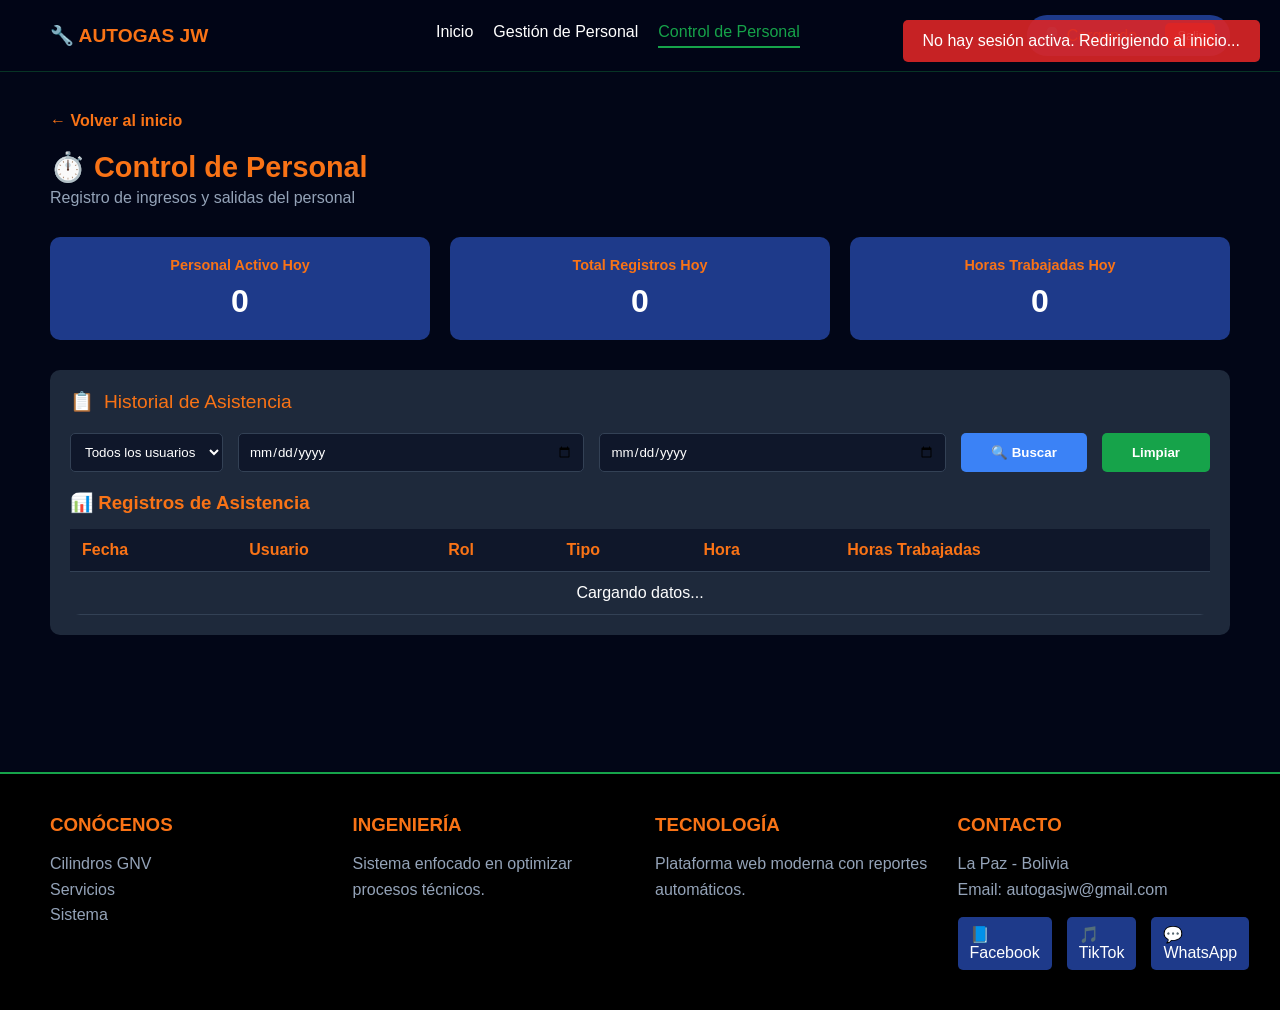
==== control-personal.html @ 711387d7 "modulo de getsion y control de personal" ====
<!DOCTYPE html>
<html lang="es">
<head>
    <meta charset="UTF-8">
    <meta name="viewport" content="width=device-width, initial-scale=1.0">
    <title>Control de Personal - Sistema GNV</title>
    <style>
        * {
            margin: 0;
            padding: 0;
            box-sizing: border-box;
            font-family: 'Segoe UI', sans-serif;
        }

        body {
            background: #020617;
            color: white;
        }

        header {
            position: sticky;
            top: 0;
            background: rgba(2, 6, 23, 0.95);
            backdrop-filter: blur(10px);
            display: flex;
            justify-content: space-between;
            align-items: center;
            padding: 15px 50px;
            border-bottom: 1px solid rgba(22, 163, 74, 0.3);
            z-index: 1000;
            flex-wrap: wrap;
            gap: 15px;
        }

        .logo {
            display: flex;
            align-items: center;
            gap: 10px;
            cursor: pointer;
        }

        .logo span {
            font-weight: bold;
            color: #f97316;
            font-size: 1.2rem;
        }

        nav {
            display: flex;
            gap: 20px;
            flex-wrap: wrap;
        }

        nav a {
            color: white;
            text-decoration: none;
            transition: 0.3s;
        }

        nav a:hover {
            color: #16a34a;
        }

        nav a.active {
            color: #16a34a;
            border-bottom: 2px solid #16a34a;
            padding-bottom: 5px;
        }

        .user-info {
            display: flex;
            align-items: center;
            gap: 15px;
            background: #1e3a8a;
            padding: 8px 15px;
            border-radius: 20px;
        }

        .user-info span {
            color: #f97316;
        }

        .logout-btn {
            background: #dc2626;
            padding: 5px 12px;
            border: none;
            border-radius: 5px;
            color: white;
            cursor: pointer;
            font-size: 0.8rem;
        }

        .logout-btn:hover {
            background: #ef4444;
        }

        .main-content {
            padding: 40px 50px;
            min-height: calc(100vh - 200px);
        }

        .module-header {
            display: flex;
            justify-content: space-between;
            align-items: center;
            margin-bottom: 30px;
            flex-wrap: wrap;
            gap: 15px;
        }

        .module-header h2 {
            color: #f97316;
            font-size: 1.8rem;
        }

        .module-header p {
            color: #94a3b8;
            margin-top: 5px;
        }

        .btn {
            background: #16a34a;
            padding: 12px 30px;
            border: none;
            color: white;
            font-weight: bold;
            border-radius: 5px;
            cursor: pointer;
            transition: 0.3s;
        }

        .btn:hover {
            background: #22c55e;
            transform: translateY(-2px);
        }

        .btn-orange {
            background: #f97316;
        }

        .btn-orange:hover {
            background: #fb923c;
        }

        .btn-blue {
            background: #3b82f6;
        }

        .btn-blue:hover {
            background: #60a5fa;
        }

        .stats-cards {
            display: grid;
            grid-template-columns: repeat(auto-fit, minmax(200px, 1fr));
            gap: 20px;
            margin-bottom: 30px;
        }

        .stat-card {
            background: #1e3a8a;
            padding: 20px;
            border-radius: 10px;
            text-align: center;
            transition: 0.3s;
        }

        .stat-card:hover {
            transform: translateY(-3px);
            background: #2563eb;
        }

        .stat-card h4 {
            color: #f97316;
            margin-bottom: 10px;
            font-size: 0.9rem;
        }

        .stat-card .number {
            font-size: 2rem;
            font-weight: bold;
            color: white;
        }

        .action-buttons-bar {
            display: flex;
            gap: 20px;
            margin-bottom: 30px;
            flex-wrap: wrap;
        }

        .ingreso-section, .salida-section {
            flex: 1;
            min-width: 280px;
            background: #1e293b;
            padding: 20px;
            border-radius: 10px;
        }

        .historial-section {
            width: 100%;
            margin-top: 20px;
            background: #1e293b;
            padding: 20px;
            border-radius: 10px;
        }

        .section-title {
            color: #f97316;
            margin-bottom: 20px;
            font-size: 1.2rem;
            display: flex;
            align-items: center;
            gap: 10px;
        }

        .user-select {
            width: 100%;
            padding: 12px;
            background: #0f172a;
            border: 1px solid #334155;
            border-radius: 5px;
            color: white;
            margin-bottom: 15px;
            outline: none;
        }

        .hora-actual {
            background: #0f172a;
            padding: 10px;
            border-radius: 5px;
            text-align: center;
            margin-bottom: 15px;
            font-size: 1.1rem;
            color: #16a34a;
        }

        .filter-group {
            display: flex;
            gap: 15px;
            flex-wrap: wrap;
            margin-bottom: 20px;
        }

        .filter-group input, .filter-group select {
            padding: 10px;
            background: #0f172a;
            border: 1px solid #334155;
            border-radius: 5px;
            color: white;
            outline: none;
        }

        .filter-group input {
            flex: 1;
        }

        .filter-group select {
            min-width: 150px;
        }

        .table-container {
            overflow-x: auto;
            border-radius: 10px;
            margin-top: 20px;
        }

        table {
            width: 100%;
            border-collapse: collapse;
        }

        th, td {
            padding: 12px;
            text-align: left;
            border-bottom: 1px solid #334155;
        }

        th {
            background: #0f172a;
            color: #f97316;
            font-weight: 600;
        }

        tr:hover {
            background: #334155;
        }

        .status-badge {
            padding: 4px 8px;
            border-radius: 4px;
            font-size: 0.8rem;
            display: inline-block;
        }

        .status-ingreso {
            background: #16a34a;
        }

        .status-salida {
            background: #f97316;
        }

        .alert {
            position: fixed;
            top: 20px;
            right: 20px;
            padding: 12px 20px;
            border-radius: 5px;
            z-index: 3000;
            animation: slideIn 0.3s ease;
        }

        .alert-success {
            background: rgba(34, 197, 94, 0.9);
            color: white;
        }

        .alert-error {
            background: rgba(220, 38, 38, 0.9);
            color: white;
        }

        .alert-info {
            background: rgba(59, 130, 246, 0.9);
            color: white;
        }

        @keyframes slideIn {
            from {
                transform: translateX(100%);
                opacity: 0;
            }
            to {
                transform: translateX(0);
                opacity: 1;
            }
        }

        footer {
            background: black;
            padding: 40px 50px;
            display: grid;
            grid-template-columns: repeat(auto-fit, minmax(250px, 1fr));
            gap: 30px;
            border-top: 2px solid #16a34a;
        }

        footer h3 {
            color: #f97316;
            margin-bottom: 15px;
        }

        footer p {
            color: #94a3b8;
            line-height: 1.6;
        }

        .redes {
            margin-top: 15px;
            display: flex;
            gap: 15px;
        }

        .redes a {
            color: white;
            text-decoration: none;
            background: #1e3a8a;
            padding: 8px 12px;
            border-radius: 5px;
            transition: 0.3s;
        }

        .redes a:hover {
            background: #16a34a;
        }

        .back-link {
            display: inline-block;
            margin-bottom: 20px;
            color: #f97316;
            text-decoration: none;
            font-weight: bold;
        }

        .back-link:hover {
            color: #16a34a;
        }

        .horas-trabajadas {
            background: #0f172a;
            padding: 10px;
            border-radius: 5px;
            margin-top: 10px;
            text-align: center;
            font-size: 0.9rem;
            color: #f97316;
        }

        .jefe-message {
            background: #1e293b;
            padding: 30px;
            border-radius: 10px;
            text-align: center;
            margin-bottom: 30px;
        }

        .jefe-message h3 {
            color: #f97316;
            margin-bottom: 10px;
        }

        .jefe-message p {
            color: #94a3b8;
        }

        @media (max-width: 768px) {
            .main-content { padding: 20px; }
            .action-buttons-bar { flex-direction: column; }
            header { flex-direction: column; text-align: center; }
            nav { justify-content: center; }
            .stats-cards { grid-template-columns: repeat(2, 1fr); }
            .module-header { flex-direction: column; text-align: center; }
            footer { padding: 30px 20px; }
            .filter-group { flex-direction: column; }
            .filter-group input, .filter-group select { width: 100%; }
        }
    </style>
</head>
<body>

    <header>
        <div class="logo" onclick="location.href='index.html'">
            <span>🔧 AUTOGAS JW</span>
        </div>
        <nav>
            <a href="index.html">Inicio</a>
            <a href="gestion-personal.html">Gestión de Personal</a>
            <a href="#" class="active">Control de Personal</a>
        </nav>
        <div class="user-info" id="userInfo">
            <span>👤 <span id="nombreUsuario">Cargando...</span></span>
            <button class="logout-btn" onclick="cerrarSesion()">Salir</button>
        </div>
    </header>

    <div class="main-content">
        <a href="index.html" class="back-link">← Volver al inicio</a>

        <div class="module-header">
            <div>
                <h2>⏱️ Control de Personal</h2>
                <p id="descripcionModulo">Registro de ingresos y salidas del personal</p>
            </div>
        </div>

        <!-- Tarjetas de estadísticas -->
        <div class="stats-cards">
            <div class="stat-card"><h4>Personal Activo Hoy</h4><div class="number" id="activosHoy">0</div></div>
            <div class="stat-card"><h4>Total Registros Hoy</h4><div class="number" id="totalRegistrosHoy">0</div></div>
            <div class="stat-card"><h4>Horas Trabajadas Hoy</h4><div class="number" id="totalHorasHoy">0</div></div>
        </div>

        <!-- Contenedor dinámico: para JEFE o para USUARIO -->
        <div id="contenidoDinamico"></div>

        <!-- Historial -->
        <div class="historial-section">
            <div class="section-title">
                <span>📋</span> Historial de Asistencia
                <span id="filtroRolInfo" style="font-size: 0.8rem; color: #94a3b8;"></span>
            </div>
            
            <div class="filter-group" id="filterGroup">
                <select id="filtroUsuario">
                    <option value="">Todos los usuarios</option>
                </select>
                <input type="date" id="fechaInicio" placeholder="Fecha inicio">
                <input type="date" id="fechaFin" placeholder="Fecha fin">
                <button class="btn btn-blue" id="btnBuscarHistorial">🔍 Buscar</button>
                <button class="btn btn-secondary" id="btnLimpiarFiltros">Limpiar</button>
            </div>

            <div class="table-container">
                <h3 style="color: #f97316; margin-bottom: 15px;">📊 Registros de Asistencia</h3>
                <table>
                    <thead>
                        <tr>
                            <th>Fecha</th>
                            <th>Usuario</th>
                            <th>Rol</th>
                            <th>Tipo</th>
                            <th>Hora</th>
                            <th>Horas Trabajadas</th>
                        </tr>
                    </thead>
                    <tbody id="tablaHistorial">
                        <tr>
                            <td colspan="6" style="text-align: center;">Cargando datos...</td>
                        </tr>
                    </tbody>
                </table>
            </div>
        </div>
    </div>

    <footer>
        <div>
            <h3>CONÓCENOS</h3>
            <p>Cilindros GNV<br>Servicios<br>Sistema</p>
        </div>
        <div>
            <h3>INGENIERÍA</h3>
            <p>Sistema enfocado en optimizar procesos técnicos.</p>
        </div>
        <div>
            <h3>TECNOLOGÍA</h3>
            <p>Plataforma web moderna con reportes automáticos.</p>
        </div>
        <div>
            <h3>CONTACTO</h3>
            <p>La Paz - Bolivia<br>Email: autogasjw@gmail.com</p>
            <div class="redes">
                <a href="#">📘 Facebook</a>
                <a href="#">🎵 TikTok</a>
                <a href="#">💬 WhatsApp</a>
            </div>
        </div>
    </footer>

    <script>
        // ==================== VARIABLES GLOBALES ====================
        let personalData = [];
        let asistenciaData = [];
        let usuarioLogueado = null;
        let esJefe = false;

        // ==================== MANEJO DE SESIÓN ====================
        function cargarSesion() {
            const sesion = sessionStorage.getItem('usuarioLogueado');
            if (!sesion) {
                mostrarAlerta('No hay sesión activa. Redirigiendo al inicio...', 'error');
                setTimeout(() => {
                    window.location.href = 'index.html';
                }, 2000);
                return false;
            }
            
            usuarioLogueado = JSON.parse(sesion);
            esJefe = (usuarioLogueado.usuario === 'admi');
            
            document.getElementById('nombreUsuario').textContent = esJefe ? 'JEFE - Administrador' : usuarioLogueado.nombre || 'Usuario';
            
            return true;
        }

        function cerrarSesion() {
            sessionStorage.removeItem('usuarioLogueado');
            mostrarAlerta('Sesión cerrada correctamente', 'success');
            setTimeout(() => {
                window.location.href = 'index.html';
            }, 1000);
        }

        // ==================== CARGA DE DATOS ====================
        function cargarDatos() {
            // Cargar personal desde localStorage
            const storedPersonal = localStorage.getItem('personalGNV');
            if (storedPersonal) {
                personalData = JSON.parse(storedPersonal);
            } else {
                personalData = [
                    { id: 1, nombre: "Juan Pérez", rol: "tecnico", activo: true },
                    { id: 2, nombre: "María López", rol: "administrativo", activo: true },
                    { id: 3, nombre: "Carlos Ruiz", rol: "tecnico", activo: true },
                    { id: 4, nombre: "Ana Torres", rol: "tecnico", activo: true },
                    { id: 5, nombre: "Luis Mendoza", rol: "administrativo", activo: true },
                    { id: 6, nombre: "Roberto Jiménez", rol: "tecnico", activo: true },
                    { id: 7, nombre: "Laura Vargas", rol: "tecnico", activo: true }
                ];
            }
            
            // Cargar asistencia desde localStorage
            const storedAsistencia = localStorage.getItem('asistenciaGNV');
            if (storedAsistencia) {
                asistenciaData = JSON.parse(storedAsistencia);
            } else {
                asistenciaData = [];
            }
            
            actualizarInterfazPorRol();
            actualizarEstadisticas();
            actualizarTablaHistorial();
        }

        function guardarAsistencia() {
            localStorage.setItem('asistenciaGNV', JSON.stringify(asistenciaData));
        }

        // ==================== INTERFAZ SEGÚN ROL ====================
        function actualizarInterfazPorRol() {
            const contenidoDinamico = document.getElementById('contenidoDinamico');
            const filterGroup = document.getElementById('filterGroup');
            const filtroRolInfo = document.getElementById('filtroRolInfo');
            const descripcionModulo = document.getElementById('descripcionModulo');
            
            if (esJefe) {
                // JEFE: solo ve historial, NO botones de ingreso/salida
                contenidoDinamico.innerHTML = `
                    <div class="jefe-message">
                        <h3>👑 Panel de Administración</h3>
                        <p>Como JEFE, puedes visualizar el historial completo de asistencia de todo el personal.</p>
                        <p>Los registros de ingreso y salida son responsabilidad de cada empleado.</p>
                    </div>
                `;
                filterGroup.style.display = 'flex';
                filtroRolInfo.textContent = '(Acceso completo - Ver todos los usuarios)';
                descripcionModulo.textContent = 'Visualización de asistencia del personal';
            } else {
                // USUARIO NORMAL: puede registrar sus ingresos/salidas
                contenidoDinamico.innerHTML = `
                    <div class="action-buttons-bar">
                        <div class="ingreso-section">
                            <div class="section-title">
                                <span>📥</span> Registrar Ingreso
                            </div>
                            <div class="hora-actual" id="horaActualIngreso">
                                Hora actual: --:--:--
                            </div>
                            <button class="btn btn-blue" id="btnRegistrarIngreso" style="width: 100%;">✅ Registrar Ingreso</button>
                        </div>

                        <div class="salida-section">
                            <div class="section-title">
                                <span>📤</span> Registrar Salida
                            </div>
                            <div class="hora-actual" id="horaActualSalida">
                                Hora actual: --:--:--
                            </div>
                            <button class="btn btn-orange" id="btnRegistrarSalida" style="width: 100%;">📤 Registrar Salida</button>
                            <div id="horasCalculadas" class="horas-trabajadas" style="display: none;"></div>
                        </div>
                    </div>
                `;
                filterGroup.style.display = 'none';
                filtroRolInfo.textContent = '(Solo puedes ver tu propio historial)';
                descripcionModulo.textContent = 'Registra tus ingresos y salidas';
                
                // Configurar eventos después de crear los botones
                setTimeout(() => {
                    document.getElementById('btnRegistrarIngreso')?.addEventListener('click', registrarIngreso);
                    document.getElementById('btnRegistrarSalida')?.addEventListener('click', registrarSalida);
                    actualizarHora();
                    setInterval(actualizarHora, 1000);
                }, 100);
            }
            
            // Actualizar selectores de filtro para jefe
            if (esJefe) {
                const filtroUsuario = document.getElementById('filtroUsuario');
                const allOptions = personalData.filter(p => p.activo !== false).map(p => 
                    `<option value="${p.id}">${p.nombre} (${p.rol === 'tecnico' ? 'Técnico' : 'Administrativo'})</option>`
                ).join('');
                filtroUsuario.innerHTML = '<option value="">Todos los usuarios</option>' + allOptions;
            }
        }

        // ==================== REGISTROS (SOLO PARA USUARIOS NORMALES) ====================
        function registrarIngreso() {
            const usuarioId = usuarioLogueado?.id;
            if (!usuarioId) {
                mostrarAlerta('Error: No se pudo identificar al usuario', 'error');
                return;
            }
            
            const usuario = personalData.find(p => p.id == usuarioId);
            if (!usuario) {
                mostrarAlerta('Usuario no encontrado', 'error');
                return;
            }
            
            if (!usuario.activo) {
                mostrarAlerta('Tu cuenta está inactiva. Contacta al administrador.', 'error');
                return;
            }
            
            const hoy = new Date().toISOString().split('T')[0];
            const horaActual = new Date().toLocaleTimeString('es-ES');
            
            const yaIngreso = asistenciaData.some(a => 
                a.usuarioId == usuarioId && a.fecha === hoy && a.tipo === 'ingreso'
            );
            
            if (yaIngreso) {
                mostrarAlerta(`Ya registraste ingreso hoy a las ${horaActual}`, 'error');
                return;
            }
            
            const nuevoRegistro = {
                id: asistenciaData.length + 1,
                usuarioId: usuario.id,
                usuarioNombre: usuario.nombre,
                rol: usuario.rol,
                tipo: 'ingreso',
                fecha: hoy,
                hora: horaActual,
                timestamp: new Date().getTime()
            };
            
            asistenciaData.push(nuevoRegistro);
            guardarAsistencia();
            actualizarEstadisticas();
            actualizarTablaHistorial();
            mostrarAlerta(`✅ Ingreso registrado: ${usuario.nombre} - ${horaActual}`, 'success');
        }

        function registrarSalida() {
            const usuarioId = usuarioLogueado?.id;
            if (!usuarioId) {
                mostrarAlerta('Error: No se pudo identificar al usuario', 'error');
                return;
            }
            
            const usuario = personalData.find(p => p.id == usuarioId);
            if (!usuario) {
                mostrarAlerta('Usuario no encontrado', 'error');
                return;
            }
            
            const hoy = new Date().toISOString().split('T')[0];
            const horaActual = new Date().toLocaleTimeString('es-ES');
            
            const ingresoHoy = asistenciaData.find(a => 
                a.usuarioId == usuarioId && a.fecha === hoy && a.tipo === 'ingreso'
            );
            
            if (!ingresoHoy) {
                mostrarAlerta(`No has registrado ingreso hoy`, 'error');
                return;
            }
            
            const yaSalida = asistenciaData.some(a => 
                a.usuarioId == usuarioId && a.fecha === hoy && a.tipo === 'salida'
            );
            
            if (yaSalida) {
                mostrarAlerta(`Ya registraste salida hoy`, 'error');
                return;
            }
            
            const ingresoTime = new Date(ingresoHoy.timestamp);
            const salidaTime = new Date();
            const diffMs = salidaTime - ingresoTime;
            const horasTrabajadas = diffMs / (1000 * 60 * 60);
            
            const nuevoRegistro = {
                id: asistenciaData.length + 1,
                usuarioId: usuario.id,
                usuarioNombre: usuario.nombre,
                rol: usuario.rol,
                tipo: 'salida',
                fecha: hoy,
                hora: horaActual,
                timestamp: salidaTime.getTime(),
                horasTrabajadas: parseFloat(horasTrabajadas.toFixed(2))
            };
            
            asistenciaData.push(nuevoRegistro);
            guardarAsistencia();
            actualizarEstadisticas();
            actualizarTablaHistorial();
            
            const horasMostrar = horasTrabajadas.toFixed(2);
            mostrarAlerta(`📤 Salida registrada: ${usuario.nombre} - ${horaActual} | Horas trabajadas: ${horasMostrar}h`, 'success');
            
            const horasDiv = document.getElementById('horasCalculadas');
            if (horasDiv) {
                horasDiv.textContent = `⏱️ Horas trabajadas hoy: ${horasMostrar} horas`;
                horasDiv.style.display = 'block';
                setTimeout(() => {
                    horasDiv.style.display = 'none';
                }, 5000);
            }
        }

        // ==================== ESTADÍSTICAS ====================
        function actualizarEstadisticas() {
            const hoy = new Date().toISOString().split('T')[0];
            
            let registrosHoy = asistenciaData.filter(a => a.fecha === hoy);
            
            // Si es usuario normal, filtrar solo sus registros
            if (!esJefe && usuarioLogueado?.id) {
                registrosHoy = registrosHoy.filter(a => a.usuarioId == usuarioLogueado.id);
            }
            
            const ingresosHoy = registrosHoy.filter(r => r.tipo === 'ingreso');
            const salidasHoy = registrosHoy.filter(r => r.tipo === 'salida');
            
            const activos = ingresosHoy.filter(ingreso => 
                !salidasHoy.some(salida => salida.usuarioId === ingreso.usuarioId)
            ).length;
            
            document.getElementById('activosHoy').textContent = activos;
            document.getElementById('totalRegistrosHoy').textContent = registrosHoy.length;
            
            let totalHoras = 0;
            salidasHoy.forEach(salida => {
                if (salida.horasTrabajadas) totalHoras += salida.horasTrabajadas;
            });
            document.getElementById('totalHorasHoy').textContent = totalHoras.toFixed(1);
        }

        // ==================== HISTORIAL ====================
        function actualizarTablaHistorial(filtroUsuario = '', fechaInicio = '', fechaFin = '') {
            const tbody = document.getElementById('tablaHistorial');
            let datosFiltrados = [...asistenciaData];
            
            // FILTRO POR ROL (si es usuario normal, solo sus registros)
            if (!esJefe && usuarioLogueado?.id) {
                datosFiltrados = datosFiltrados.filter(a => a.usuarioId == usuarioLogueado.id);
            }
            
            // Filtrar por usuario (solo si es jefe)
            if (esJefe && filtroUsuario) {
                datosFiltrados = datosFiltrados.filter(a => a.usuarioId == filtroUsuario);
            }
            
            // Filtrar por fechas
            if (fechaInicio) {
                datosFiltrados = datosFiltrados.filter(a => a.fecha >= fechaInicio);
            }
            if (fechaFin) {
                datosFiltrados = datosFiltrados.filter(a => a.fecha <= fechaFin);
            }
            
            datosFiltrados.sort((a, b) => b.timestamp - a.timestamp);
            
            if (datosFiltrados.length === 0) {
                tbody.innerHTML = '<tr><td colspan="6" style="text-align: center;">No hay registros para los filtros seleccionados</td></tr>';
                return;
            }
            
            tbody.innerHTML = datosFiltrados.map(registro => {
                const rolMostrar = registro.rol === 'tecnico' ? 'Técnico' : 'Administrativo';
                const tipoMostrar = registro.tipo === 'ingreso' ? 'Ingreso' : 'Salida';
                const horasMostrar = registro.horasTrabajadas ? `${registro.horasTrabajadas} h` : '-';
                
                return `
                    <tr>
                        <td>${registro.fecha}</td>
                        <td><strong>${registro.usuarioNombre}</strong></td>
                        <td>${rolMostrar}</td>
                        <td><span class="status-badge ${registro.tipo === 'ingreso' ? 'status-ingreso' : 'status-salida'}">${tipoMostrar}</span></td>
                        <td>${registro.hora}</td>
                        <td>${horasMostrar}</td>
                    </tr>
                `;
            }).join('');
        }

        function buscarHistorial() {
            const filtroUsuario = document.getElementById('filtroUsuario')?.value || '';
            const fechaInicio = document.getElementById('fechaInicio').value;
            const fechaFin = document.getElementById('fechaFin').value;
            
            actualizarTablaHistorial(filtroUsuario, fechaInicio, fechaFin);
            mostrarAlerta('Búsqueda realizada', 'info');
        }

        function limpiarFiltros() {
            if (document.getElementById('filtroUsuario')) {
                document.getElementById('filtroUsuario').value = '';
            }
            document.getElementById('fechaInicio').value = '';
            document.getElementById('fechaFin').value = '';
            actualizarTablaHistorial();
            mostrarAlerta('Filtros limpiados', 'info');
        }

        // ==================== UTILIDADES ====================
        function mostrarAlerta(mensaje, tipo) {
            const alerta = document.createElement('div');
            alerta.className = `alert alert-${tipo}`;
            alerta.textContent = mensaje;
            document.body.appendChild(alerta);
            setTimeout(() => alerta.remove(), 3000);
        }

        function actualizarHora() {
            const ahora = new Date();
            const horaStr = ahora.toLocaleTimeString('es-ES');
            const ingresoDiv = document.getElementById('horaActualIngreso');
            const salidaDiv = document.getElementById('horaActualSalida');
            if (ingresoDiv) ingresoDiv.textContent = `Hora actual: ${horaStr}`;
            if (salidaDiv) salidaDiv.textContent = `Hora actual: ${horaStr}`;
        }

        // ==================== INICIALIZACIÓN ====================
        document.addEventListener('DOMContentLoaded', () => {
            if (!cargarSesion()) return;
            
            cargarDatos();
            
            document.getElementById('btnBuscarHistorial').onclick = buscarHistorial;
            document.getElementById('btnLimpiarFiltros').onclick = limpiarFiltros;
        });
    </script>
</body>
</html>
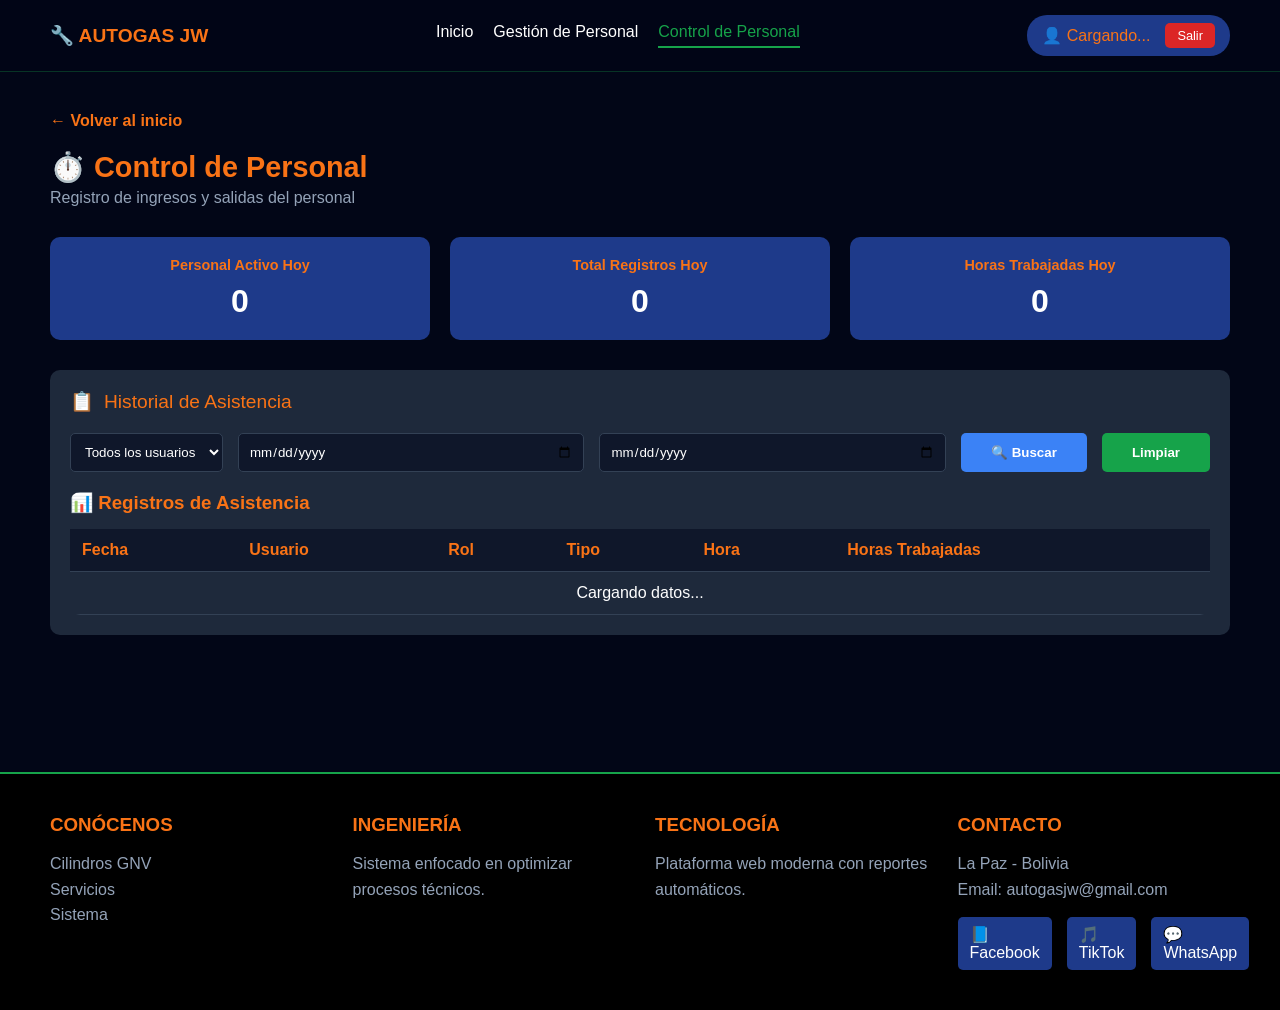
==== commit 60a31976: "corregido_3" ====
--- a/control-personal.html
+++ b/control-personal.html
@@ -534,25 +534,6 @@
         let asistenciaData = [];
         let usuarioLogueado = null;
         let esJefe = false;
-
-        // ==================== MANEJO DE SESIÓN ====================
-        function cargarSesion() {
-            const sesion = sessionStorage.getItem('usuarioLogueado');
-            if (!sesion) {
-                mostrarAlerta('No hay sesión activa. Redirigiendo al inicio...', 'error');
-                setTimeout(() => {
-                    window.location.href = 'index.html';
-                }, 2000);
-                return false;
-            }
-            
-            usuarioLogueado = JSON.parse(sesion);
-            esJefe = (usuarioLogueado.usuario === 'admi');
-            
-            document.getElementById('nombreUsuario').textContent = esJefe ? 'JEFE - Administrador' : usuarioLogueado.nombre || 'Usuario';
-            
-            return true;
-        }
 
         function cerrarSesion() {
             sessionStorage.removeItem('usuarioLogueado');
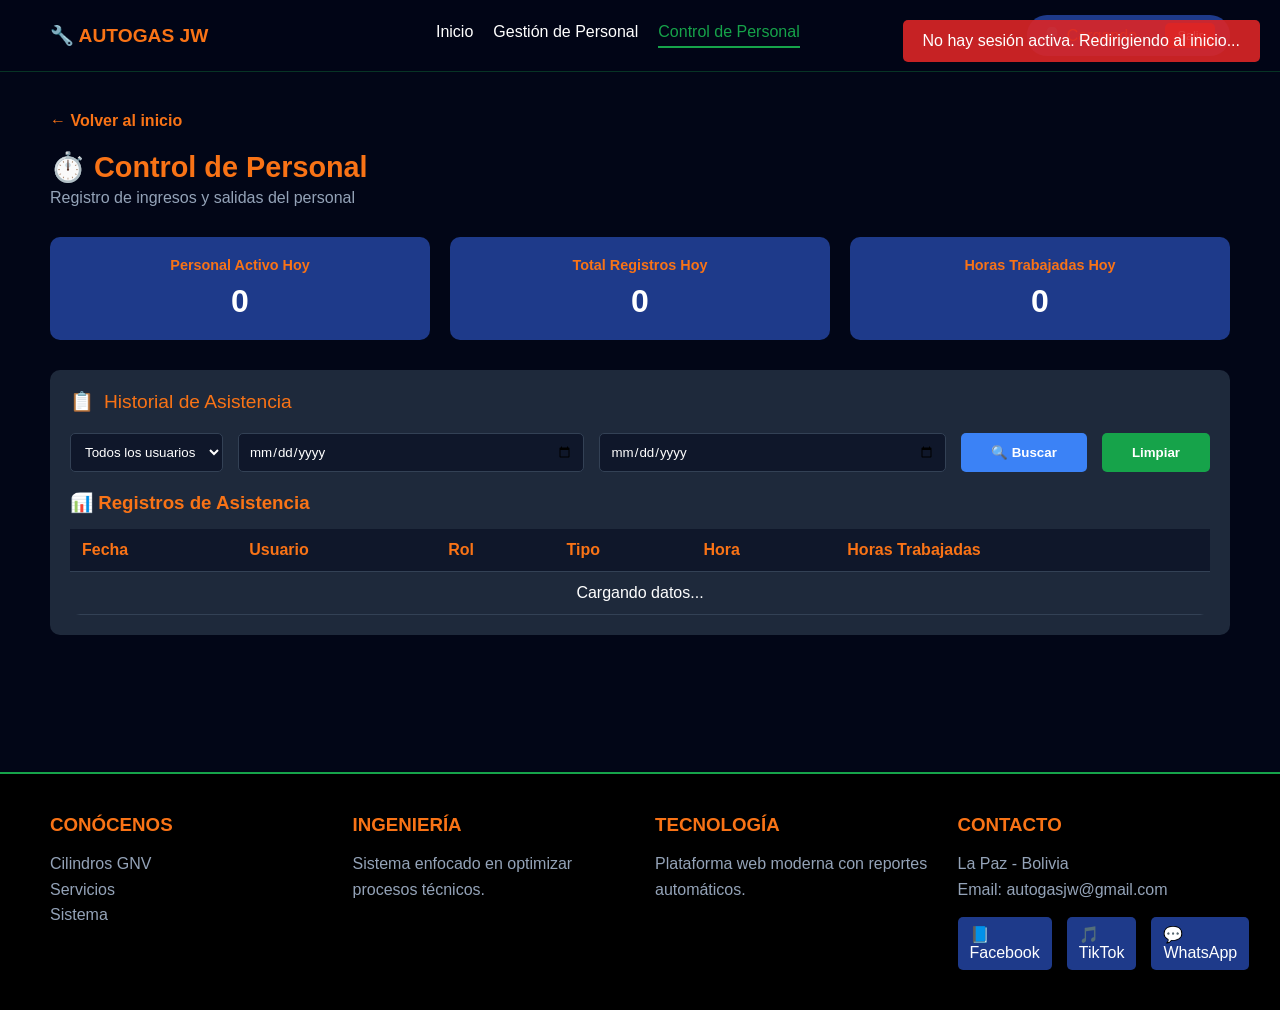
==== commit b45f870e: "Barra de menu" ====
--- a/control-personal.html
+++ b/control-personal.html
@@ -534,6 +534,25 @@
         let asistenciaData = [];
         let usuarioLogueado = null;
         let esJefe = false;
+
+        // ==================== MANEJO DE SESIÓN ====================
+        function cargarSesion() {
+            const sesion = sessionStorage.getItem('usuarioLogueado');
+            if (!sesion) {
+                mostrarAlerta('No hay sesión activa. Redirigiendo al inicio...', 'error');
+                setTimeout(() => {
+                    window.location.href = 'index.html';
+                }, 2000);
+                return false;
+            }
+            
+            usuarioLogueado = JSON.parse(sesion);
+            esJefe = (usuarioLogueado.usuario === 'admi');
+            
+            document.getElementById('nombreUsuario').textContent = esJefe ? 'JEFE - Administrador' : usuarioLogueado.nombre || 'Usuario';
+            
+            return true;
+        }
 
         function cerrarSesion() {
             sessionStorage.removeItem('usuarioLogueado');
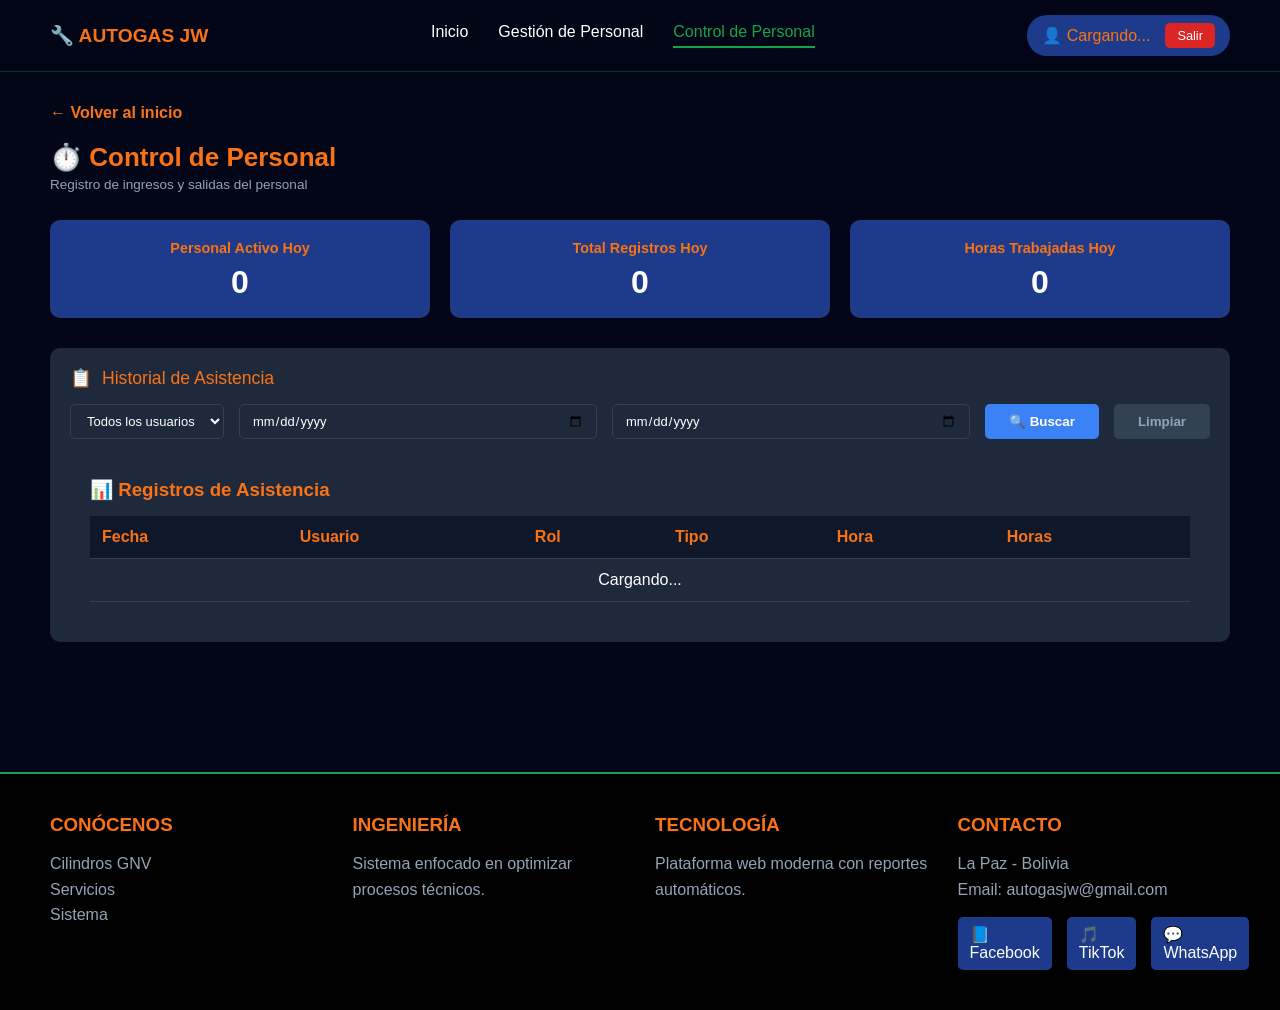
==== commit a566b8e4: "Merge resuelto + actualización de HTML y CSS" ====
--- a/control-personal.html
+++ b/control-personal.html
@@ -4,907 +4,140 @@
     <meta charset="UTF-8">
     <meta name="viewport" content="width=device-width, initial-scale=1.0">
     <title>Control de Personal - Sistema GNV</title>
-    <style>
-        * {
-            margin: 0;
-            padding: 0;
-            box-sizing: border-box;
-            font-family: 'Segoe UI', sans-serif;
-        }
 
-        body {
-            background: #020617;
-            color: white;
-        }
+    <!-- CSS GLOBAL -->
+    <link rel="stylesheet" href="css/Global.css">
 
-        header {
-            position: sticky;
-            top: 0;
-            background: rgba(2, 6, 23, 0.95);
-            backdrop-filter: blur(10px);
-            display: flex;
-            justify-content: space-between;
-            align-items: center;
-            padding: 15px 50px;
-            border-bottom: 1px solid rgba(22, 163, 74, 0.3);
-            z-index: 1000;
-            flex-wrap: wrap;
-            gap: 15px;
-        }
+    <!-- CSS MÓDULOS -->
+    <link rel="stylesheet" href="css/Modulos.css">
+</head>
 
-        .logo {
-            display: flex;
-            align-items: center;
-            gap: 10px;
-            cursor: pointer;
-        }
-
-        .logo span {
-            font-weight: bold;
-            color: #f97316;
-            font-size: 1.2rem;
-        }
-
-        nav {
-            display: flex;
-            gap: 20px;
-            flex-wrap: wrap;
-        }
-
-        nav a {
-            color: white;
-            text-decoration: none;
-            transition: 0.3s;
-        }
-
-        nav a:hover {
-            color: #16a34a;
-        }
-
-        nav a.active {
-            color: #16a34a;
-            border-bottom: 2px solid #16a34a;
-            padding-bottom: 5px;
-        }
-
-        .user-info {
-            display: flex;
-            align-items: center;
-            gap: 15px;
-            background: #1e3a8a;
-            padding: 8px 15px;
-            border-radius: 20px;
-        }
-
-        .user-info span {
-            color: #f97316;
-        }
-
-        .logout-btn {
-            background: #dc2626;
-            padding: 5px 12px;
-            border: none;
-            border-radius: 5px;
-            color: white;
-            cursor: pointer;
-            font-size: 0.8rem;
-        }
-
-        .logout-btn:hover {
-            background: #ef4444;
-        }
-
-        .main-content {
-            padding: 40px 50px;
-            min-height: calc(100vh - 200px);
-        }
-
-        .module-header {
-            display: flex;
-            justify-content: space-between;
-            align-items: center;
-            margin-bottom: 30px;
-            flex-wrap: wrap;
-            gap: 15px;
-        }
-
-        .module-header h2 {
-            color: #f97316;
-            font-size: 1.8rem;
-        }
-
-        .module-header p {
-            color: #94a3b8;
-            margin-top: 5px;
-        }
-
-        .btn {
-            background: #16a34a;
-            padding: 12px 30px;
-            border: none;
-            color: white;
-            font-weight: bold;
-            border-radius: 5px;
-            cursor: pointer;
-            transition: 0.3s;
-        }
-
-        .btn:hover {
-            background: #22c55e;
-            transform: translateY(-2px);
-        }
-
-        .btn-orange {
-            background: #f97316;
-        }
-
-        .btn-orange:hover {
-            background: #fb923c;
-        }
-
-        .btn-blue {
-            background: #3b82f6;
-        }
-
-        .btn-blue:hover {
-            background: #60a5fa;
-        }
-
-        .stats-cards {
-            display: grid;
-            grid-template-columns: repeat(auto-fit, minmax(200px, 1fr));
-            gap: 20px;
-            margin-bottom: 30px;
-        }
-
-        .stat-card {
-            background: #1e3a8a;
-            padding: 20px;
-            border-radius: 10px;
-            text-align: center;
-            transition: 0.3s;
-        }
-
-        .stat-card:hover {
-            transform: translateY(-3px);
-            background: #2563eb;
-        }
-
-        .stat-card h4 {
-            color: #f97316;
-            margin-bottom: 10px;
-            font-size: 0.9rem;
-        }
-
-        .stat-card .number {
-            font-size: 2rem;
-            font-weight: bold;
-            color: white;
-        }
-
-        .action-buttons-bar {
-            display: flex;
-            gap: 20px;
-            margin-bottom: 30px;
-            flex-wrap: wrap;
-        }
-
-        .ingreso-section, .salida-section {
-            flex: 1;
-            min-width: 280px;
-            background: #1e293b;
-            padding: 20px;
-            border-radius: 10px;
-        }
-
-        .historial-section {
-            width: 100%;
-            margin-top: 20px;
-            background: #1e293b;
-            padding: 20px;
-            border-radius: 10px;
-        }
-
-        .section-title {
-            color: #f97316;
-            margin-bottom: 20px;
-            font-size: 1.2rem;
-            display: flex;
-            align-items: center;
-            gap: 10px;
-        }
-
-        .user-select {
-            width: 100%;
-            padding: 12px;
-            background: #0f172a;
-            border: 1px solid #334155;
-            border-radius: 5px;
-            color: white;
-            margin-bottom: 15px;
-            outline: none;
-        }
-
-        .hora-actual {
-            background: #0f172a;
-            padding: 10px;
-            border-radius: 5px;
-            text-align: center;
-            margin-bottom: 15px;
-            font-size: 1.1rem;
-            color: #16a34a;
-        }
-
-        .filter-group {
-            display: flex;
-            gap: 15px;
-            flex-wrap: wrap;
-            margin-bottom: 20px;
-        }
-
-        .filter-group input, .filter-group select {
-            padding: 10px;
-            background: #0f172a;
-            border: 1px solid #334155;
-            border-radius: 5px;
-            color: white;
-            outline: none;
-        }
-
-        .filter-group input {
-            flex: 1;
-        }
-
-        .filter-group select {
-            min-width: 150px;
-        }
-
-        .table-container {
-            overflow-x: auto;
-            border-radius: 10px;
-            margin-top: 20px;
-        }
-
-        table {
-            width: 100%;
-            border-collapse: collapse;
-        }
-
-        th, td {
-            padding: 12px;
-            text-align: left;
-            border-bottom: 1px solid #334155;
-        }
-
-        th {
-            background: #0f172a;
-            color: #f97316;
-            font-weight: 600;
-        }
-
-        tr:hover {
-            background: #334155;
-        }
-
-        .status-badge {
-            padding: 4px 8px;
-            border-radius: 4px;
-            font-size: 0.8rem;
-            display: inline-block;
-        }
-
-        .status-ingreso {
-            background: #16a34a;
-        }
-
-        .status-salida {
-            background: #f97316;
-        }
-
-        .alert {
-            position: fixed;
-            top: 20px;
-            right: 20px;
-            padding: 12px 20px;
-            border-radius: 5px;
-            z-index: 3000;
-            animation: slideIn 0.3s ease;
-        }
-
-        .alert-success {
-            background: rgba(34, 197, 94, 0.9);
-            color: white;
-        }
-
-        .alert-error {
-            background: rgba(220, 38, 38, 0.9);
-            color: white;
-        }
-
-        .alert-info {
-            background: rgba(59, 130, 246, 0.9);
-            color: white;
-        }
-
-        @keyframes slideIn {
-            from {
-                transform: translateX(100%);
-                opacity: 0;
-            }
-            to {
-                transform: translateX(0);
-                opacity: 1;
-            }
-        }
-
-        footer {
-            background: black;
-            padding: 40px 50px;
-            display: grid;
-            grid-template-columns: repeat(auto-fit, minmax(250px, 1fr));
-            gap: 30px;
-            border-top: 2px solid #16a34a;
-        }
-
-        footer h3 {
-            color: #f97316;
-            margin-bottom: 15px;
-        }
-
-        footer p {
-            color: #94a3b8;
-            line-height: 1.6;
-        }
-
-        .redes {
-            margin-top: 15px;
-            display: flex;
-            gap: 15px;
-        }
-
-        .redes a {
-            color: white;
-            text-decoration: none;
-            background: #1e3a8a;
-            padding: 8px 12px;
-            border-radius: 5px;
-            transition: 0.3s;
-        }
-
-        .redes a:hover {
-            background: #16a34a;
-        }
-
-        .back-link {
-            display: inline-block;
-            margin-bottom: 20px;
-            color: #f97316;
-            text-decoration: none;
-            font-weight: bold;
-        }
-
-        .back-link:hover {
-            color: #16a34a;
-        }
-
-        .horas-trabajadas {
-            background: #0f172a;
-            padding: 10px;
-            border-radius: 5px;
-            margin-top: 10px;
-            text-align: center;
-            font-size: 0.9rem;
-            color: #f97316;
-        }
-
-        .jefe-message {
-            background: #1e293b;
-            padding: 30px;
-            border-radius: 10px;
-            text-align: center;
-            margin-bottom: 30px;
-        }
-
-        .jefe-message h3 {
-            color: #f97316;
-            margin-bottom: 10px;
-        }
-
-        .jefe-message p {
-            color: #94a3b8;
-        }
-
-        @media (max-width: 768px) {
-            .main-content { padding: 20px; }
-            .action-buttons-bar { flex-direction: column; }
-            header { flex-direction: column; text-align: center; }
-            nav { justify-content: center; }
-            .stats-cards { grid-template-columns: repeat(2, 1fr); }
-            .module-header { flex-direction: column; text-align: center; }
-            footer { padding: 30px 20px; }
-            .filter-group { flex-direction: column; }
-            .filter-group input, .filter-group select { width: 100%; }
-        }
-    </style>
-</head>
 <body>
 
-    <header>
-        <div class="logo" onclick="location.href='index.html'">
-            <span>🔧 AUTOGAS JW</span>
-        </div>
-        <nav>
-            <a href="index.html">Inicio</a>
-            <a href="gestion-personal.html">Gestión de Personal</a>
-            <a href="#" class="active">Control de Personal</a>
-        </nav>
-        <div class="user-info" id="userInfo">
-            <span>👤 <span id="nombreUsuario">Cargando...</span></span>
-            <button class="logout-btn" onclick="cerrarSesion()">Salir</button>
-        </div>
-    </header>
+<header>
+    <div class="logo" onclick="location.href='index.html'">
+        <span>🔧 AUTOGAS JW</span>
+    </div>
 
-    <div class="main-content">
-        <a href="index.html" class="back-link">← Volver al inicio</a>
+    <nav>
+        <a href="index.html">Inicio</a>
+        <a href="gestion-personal.html">Gestión de Personal</a>
+        <a href="#" class="active">Control de Personal</a>
+    </nav>
 
-        <div class="module-header">
-            <div>
-                <h2>⏱️ Control de Personal</h2>
-                <p id="descripcionModulo">Registro de ingresos y salidas del personal</p>
-            </div>
-        </div>
+    <div class="user-info" id="userInfo">
+        <span>👤 <span id="nombreUsuario">Cargando...</span></span>
+        <button class="logout-btn" onclick="cerrarSesion()">Salir</button>
+    </div>
+</header>
 
-        <!-- Tarjetas de estadísticas -->
-        <div class="stats-cards">
-            <div class="stat-card"><h4>Personal Activo Hoy</h4><div class="number" id="activosHoy">0</div></div>
-            <div class="stat-card"><h4>Total Registros Hoy</h4><div class="number" id="totalRegistrosHoy">0</div></div>
-            <div class="stat-card"><h4>Horas Trabajadas Hoy</h4><div class="number" id="totalHorasHoy">0</div></div>
-        </div>
+<div class="main-content">
 
-        <!-- Contenedor dinámico: para JEFE o para USUARIO -->
-        <div id="contenidoDinamico"></div>
+    <a href="index.html" class="back-link">← Volver al inicio</a>
 
-        <!-- Historial -->
-        <div class="historial-section">
-            <div class="section-title">
-                <span>📋</span> Historial de Asistencia
-                <span id="filtroRolInfo" style="font-size: 0.8rem; color: #94a3b8;"></span>
-            </div>
-            
-            <div class="filter-group" id="filterGroup">
-                <select id="filtroUsuario">
-                    <option value="">Todos los usuarios</option>
-                </select>
-                <input type="date" id="fechaInicio" placeholder="Fecha inicio">
-                <input type="date" id="fechaFin" placeholder="Fecha fin">
-                <button class="btn btn-blue" id="btnBuscarHistorial">🔍 Buscar</button>
-                <button class="btn btn-secondary" id="btnLimpiarFiltros">Limpiar</button>
-            </div>
-
-            <div class="table-container">
-                <h3 style="color: #f97316; margin-bottom: 15px;">📊 Registros de Asistencia</h3>
-                <table>
-                    <thead>
-                        <tr>
-                            <th>Fecha</th>
-                            <th>Usuario</th>
-                            <th>Rol</th>
-                            <th>Tipo</th>
-                            <th>Hora</th>
-                            <th>Horas Trabajadas</th>
-                        </tr>
-                    </thead>
-                    <tbody id="tablaHistorial">
-                        <tr>
-                            <td colspan="6" style="text-align: center;">Cargando datos...</td>
-                        </tr>
-                    </tbody>
-                </table>
-            </div>
+    <div class="module-header">
+        <div>
+            <h2>⏱️ Control de Personal</h2>
+            <p id="descripcionModulo">Registro de ingresos y salidas del personal</p>
         </div>
     </div>
 
-    <footer>
-        <div>
-            <h3>CONÓCENOS</h3>
-            <p>Cilindros GNV<br>Servicios<br>Sistema</p>
+    <!-- Estadísticas -->
+    <div class="stats-cards">
+        <div class="stat-card">
+            <h4>Personal Activo Hoy</h4>
+            <div class="number" id="activosHoy">0</div>
         </div>
-        <div>
-            <h3>INGENIERÍA</h3>
-            <p>Sistema enfocado en optimizar procesos técnicos.</p>
+        <div class="stat-card">
+            <h4>Total Registros Hoy</h4>
+            <div class="number" id="totalRegistrosHoy">0</div>
         </div>
-        <div>
-            <h3>TECNOLOGÍA</h3>
-            <p>Plataforma web moderna con reportes automáticos.</p>
+        <div class="stat-card">
+            <h4>Horas Trabajadas Hoy</h4>
+            <div class="number" id="totalHorasHoy">0</div>
         </div>
-        <div>
-            <h3>CONTACTO</h3>
-            <p>La Paz - Bolivia<br>Email: autogasjw@gmail.com</p>
-            <div class="redes">
-                <a href="#">📘 Facebook</a>
-                <a href="#">🎵 TikTok</a>
-                <a href="#">💬 WhatsApp</a>
-            </div>
+    </div>
+
+    <!-- Contenido dinámico -->
+    <div id="contenidoDinamico"></div>
+
+    <!-- Historial -->
+    <div class="historial-section">
+
+        <div class="section-title">
+            <span>📋</span> Historial de Asistencia
+            <span id="filtroRolInfo" style="font-size: 0.8rem; color: #94a3b8;"></span>
         </div>
-    </footer>
 
-    <script>
-        // ==================== VARIABLES GLOBALES ====================
-        let personalData = [];
-        let asistenciaData = [];
-        let usuarioLogueado = null;
-        let esJefe = false;
+        <div class="filter-group" id="filterGroup">
+            <select id="filtroUsuario">
+                <option value="">Todos los usuarios</option>
+            </select>
 
-        // ==================== MANEJO DE SESIÓN ====================
-        function cargarSesion() {
-            const sesion = sessionStorage.getItem('usuarioLogueado');
-            if (!sesion) {
-                mostrarAlerta('No hay sesión activa. Redirigiendo al inicio...', 'error');
-                setTimeout(() => {
-                    window.location.href = 'index.html';
-                }, 2000);
-                return false;
-            }
-            
-            usuarioLogueado = JSON.parse(sesion);
-            esJefe = (usuarioLogueado.usuario === 'admi');
-            
-            document.getElementById('nombreUsuario').textContent = esJefe ? 'JEFE - Administrador' : usuarioLogueado.nombre || 'Usuario';
-            
-            return true;
-        }
+            <input type="date" id="fechaInicio">
+            <input type="date" id="fechaFin">
 
-        function cerrarSesion() {
-            sessionStorage.removeItem('usuarioLogueado');
-            mostrarAlerta('Sesión cerrada correctamente', 'success');
-            setTimeout(() => {
-                window.location.href = 'index.html';
-            }, 1000);
-        }
+            <button class="btn btn-blue" id="btnBuscarHistorial">🔍 Buscar</button>
+            <button class="btn btn-secondary" id="btnLimpiarFiltros">Limpiar</button>
+        </div>
 
-        // ==================== CARGA DE DATOS ====================
-        function cargarDatos() {
-            // Cargar personal desde localStorage
-            const storedPersonal = localStorage.getItem('personalGNV');
-            if (storedPersonal) {
-                personalData = JSON.parse(storedPersonal);
-            } else {
-                personalData = [
-                    { id: 1, nombre: "Juan Pérez", rol: "tecnico", activo: true },
-                    { id: 2, nombre: "María López", rol: "administrativo", activo: true },
-                    { id: 3, nombre: "Carlos Ruiz", rol: "tecnico", activo: true },
-                    { id: 4, nombre: "Ana Torres", rol: "tecnico", activo: true },
-                    { id: 5, nombre: "Luis Mendoza", rol: "administrativo", activo: true },
-                    { id: 6, nombre: "Roberto Jiménez", rol: "tecnico", activo: true },
-                    { id: 7, nombre: "Laura Vargas", rol: "tecnico", activo: true }
-                ];
-            }
-            
-            // Cargar asistencia desde localStorage
-            const storedAsistencia = localStorage.getItem('asistenciaGNV');
-            if (storedAsistencia) {
-                asistenciaData = JSON.parse(storedAsistencia);
-            } else {
-                asistenciaData = [];
-            }
-            
-            actualizarInterfazPorRol();
-            actualizarEstadisticas();
-            actualizarTablaHistorial();
-        }
+        <div class="table-container">
+            <h3 style="color:#f97316; margin-bottom:15px;">📊 Registros de Asistencia</h3>
 
-        function guardarAsistencia() {
-            localStorage.setItem('asistenciaGNV', JSON.stringify(asistenciaData));
-        }
+            <table>
+                <thead>
+                    <tr>
+                        <th>Fecha</th>
+                        <th>Usuario</th>
+                        <th>Rol</th>
+                        <th>Tipo</th>
+                        <th>Hora</th>
+                        <th>Horas</th>
+                    </tr>
+                </thead>
 
-        // ==================== INTERFAZ SEGÚN ROL ====================
-        function actualizarInterfazPorRol() {
-            const contenidoDinamico = document.getElementById('contenidoDinamico');
-            const filterGroup = document.getElementById('filterGroup');
-            const filtroRolInfo = document.getElementById('filtroRolInfo');
-            const descripcionModulo = document.getElementById('descripcionModulo');
-            
-            if (esJefe) {
-                // JEFE: solo ve historial, NO botones de ingreso/salida
-                contenidoDinamico.innerHTML = `
-                    <div class="jefe-message">
-                        <h3>👑 Panel de Administración</h3>
-                        <p>Como JEFE, puedes visualizar el historial completo de asistencia de todo el personal.</p>
-                        <p>Los registros de ingreso y salida son responsabilidad de cada empleado.</p>
-                    </div>
-                `;
-                filterGroup.style.display = 'flex';
-                filtroRolInfo.textContent = '(Acceso completo - Ver todos los usuarios)';
-                descripcionModulo.textContent = 'Visualización de asistencia del personal';
-            } else {
-                // USUARIO NORMAL: puede registrar sus ingresos/salidas
-                contenidoDinamico.innerHTML = `
-                    <div class="action-buttons-bar">
-                        <div class="ingreso-section">
-                            <div class="section-title">
-                                <span>📥</span> Registrar Ingreso
-                            </div>
-                            <div class="hora-actual" id="horaActualIngreso">
-                                Hora actual: --:--:--
-                            </div>
-                            <button class="btn btn-blue" id="btnRegistrarIngreso" style="width: 100%;">✅ Registrar Ingreso</button>
-                        </div>
+                <tbody id="tablaHistorial">
+                    <tr>
+                        <td colspan="6" style="text-align:center;">Cargando...</td>
+                    </tr>
+                </tbody>
+            </table>
+        </div>
 
-                        <div class="salida-section">
-                            <div class="section-title">
-                                <span>📤</span> Registrar Salida
-                            </div>
-                            <div class="hora-actual" id="horaActualSalida">
-                                Hora actual: --:--:--
-                            </div>
-                            <button class="btn btn-orange" id="btnRegistrarSalida" style="width: 100%;">📤 Registrar Salida</button>
-                            <div id="horasCalculadas" class="horas-trabajadas" style="display: none;"></div>
-                        </div>
-                    </div>
-                `;
-                filterGroup.style.display = 'none';
-                filtroRolInfo.textContent = '(Solo puedes ver tu propio historial)';
-                descripcionModulo.textContent = 'Registra tus ingresos y salidas';
-                
-                // Configurar eventos después de crear los botones
-                setTimeout(() => {
-                    document.getElementById('btnRegistrarIngreso')?.addEventListener('click', registrarIngreso);
-                    document.getElementById('btnRegistrarSalida')?.addEventListener('click', registrarSalida);
-                    actualizarHora();
-                    setInterval(actualizarHora, 1000);
-                }, 100);
-            }
-            
-            // Actualizar selectores de filtro para jefe
-            if (esJefe) {
-                const filtroUsuario = document.getElementById('filtroUsuario');
-                const allOptions = personalData.filter(p => p.activo !== false).map(p => 
-                    `<option value="${p.id}">${p.nombre} (${p.rol === 'tecnico' ? 'Técnico' : 'Administrativo'})</option>`
-                ).join('');
-                filtroUsuario.innerHTML = '<option value="">Todos los usuarios</option>' + allOptions;
-            }
-        }
+    </div>
 
-        // ==================== REGISTROS (SOLO PARA USUARIOS NORMALES) ====================
-        function registrarIngreso() {
-            const usuarioId = usuarioLogueado?.id;
-            if (!usuarioId) {
-                mostrarAlerta('Error: No se pudo identificar al usuario', 'error');
-                return;
-            }
-            
-            const usuario = personalData.find(p => p.id == usuarioId);
-            if (!usuario) {
-                mostrarAlerta('Usuario no encontrado', 'error');
-                return;
-            }
-            
-            if (!usuario.activo) {
-                mostrarAlerta('Tu cuenta está inactiva. Contacta al administrador.', 'error');
-                return;
-            }
-            
-            const hoy = new Date().toISOString().split('T')[0];
-            const horaActual = new Date().toLocaleTimeString('es-ES');
-            
-            const yaIngreso = asistenciaData.some(a => 
-                a.usuarioId == usuarioId && a.fecha === hoy && a.tipo === 'ingreso'
-            );
-            
-            if (yaIngreso) {
-                mostrarAlerta(`Ya registraste ingreso hoy a las ${horaActual}`, 'error');
-                return;
-            }
-            
-            const nuevoRegistro = {
-                id: asistenciaData.length + 1,
-                usuarioId: usuario.id,
-                usuarioNombre: usuario.nombre,
-                rol: usuario.rol,
-                tipo: 'ingreso',
-                fecha: hoy,
-                hora: horaActual,
-                timestamp: new Date().getTime()
-            };
-            
-            asistenciaData.push(nuevoRegistro);
-            guardarAsistencia();
-            actualizarEstadisticas();
-            actualizarTablaHistorial();
-            mostrarAlerta(`✅ Ingreso registrado: ${usuario.nombre} - ${horaActual}`, 'success');
-        }
+</div>
 
-        function registrarSalida() {
-            const usuarioId = usuarioLogueado?.id;
-            if (!usuarioId) {
-                mostrarAlerta('Error: No se pudo identificar al usuario', 'error');
-                return;
-            }
-            
-            const usuario = personalData.find(p => p.id == usuarioId);
-            if (!usuario) {
-                mostrarAlerta('Usuario no encontrado', 'error');
-                return;
-            }
-            
-            const hoy = new Date().toISOString().split('T')[0];
-            const horaActual = new Date().toLocaleTimeString('es-ES');
-            
-            const ingresoHoy = asistenciaData.find(a => 
-                a.usuarioId == usuarioId && a.fecha === hoy && a.tipo === 'ingreso'
-            );
-            
-            if (!ingresoHoy) {
-                mostrarAlerta(`No has registrado ingreso hoy`, 'error');
-                return;
-            }
-            
-            const yaSalida = asistenciaData.some(a => 
-                a.usuarioId == usuarioId && a.fecha === hoy && a.tipo === 'salida'
-            );
-            
-            if (yaSalida) {
-                mostrarAlerta(`Ya registraste salida hoy`, 'error');
-                return;
-            }
-            
-            const ingresoTime = new Date(ingresoHoy.timestamp);
-            const salidaTime = new Date();
-            const diffMs = salidaTime - ingresoTime;
-            const horasTrabajadas = diffMs / (1000 * 60 * 60);
-            
-            const nuevoRegistro = {
-                id: asistenciaData.length + 1,
-                usuarioId: usuario.id,
-                usuarioNombre: usuario.nombre,
-                rol: usuario.rol,
-                tipo: 'salida',
-                fecha: hoy,
-                hora: horaActual,
-                timestamp: salidaTime.getTime(),
-                horasTrabajadas: parseFloat(horasTrabajadas.toFixed(2))
-            };
-            
-            asistenciaData.push(nuevoRegistro);
-            guardarAsistencia();
-            actualizarEstadisticas();
-            actualizarTablaHistorial();
-            
-            const horasMostrar = horasTrabajadas.toFixed(2);
-            mostrarAlerta(`📤 Salida registrada: ${usuario.nombre} - ${horaActual} | Horas trabajadas: ${horasMostrar}h`, 'success');
-            
-            const horasDiv = document.getElementById('horasCalculadas');
-            if (horasDiv) {
-                horasDiv.textContent = `⏱️ Horas trabajadas hoy: ${horasMostrar} horas`;
-                horasDiv.style.display = 'block';
-                setTimeout(() => {
-                    horasDiv.style.display = 'none';
-                }, 5000);
-            }
-        }
+<footer>
+    <div>
+        <h3>CONÓCENOS</h3>
+        <p>Cilindros GNV<br>Servicios<br>Sistema</p>
+    </div>
 
-        // ==================== ESTADÍSTICAS ====================
-        function actualizarEstadisticas() {
-            const hoy = new Date().toISOString().split('T')[0];
-            
-            let registrosHoy = asistenciaData.filter(a => a.fecha === hoy);
-            
-            // Si es usuario normal, filtrar solo sus registros
-            if (!esJefe && usuarioLogueado?.id) {
-                registrosHoy = registrosHoy.filter(a => a.usuarioId == usuarioLogueado.id);
-            }
-            
-            const ingresosHoy = registrosHoy.filter(r => r.tipo === 'ingreso');
-            const salidasHoy = registrosHoy.filter(r => r.tipo === 'salida');
-            
-            const activos = ingresosHoy.filter(ingreso => 
-                !salidasHoy.some(salida => salida.usuarioId === ingreso.usuarioId)
-            ).length;
-            
-            document.getElementById('activosHoy').textContent = activos;
-            document.getElementById('totalRegistrosHoy').textContent = registrosHoy.length;
-            
-            let totalHoras = 0;
-            salidasHoy.forEach(salida => {
-                if (salida.horasTrabajadas) totalHoras += salida.horasTrabajadas;
-            });
-            document.getElementById('totalHorasHoy').textContent = totalHoras.toFixed(1);
-        }
+    <div>
+        <h3>INGENIERÍA</h3>
+        <p>Sistema enfocado en optimizar procesos técnicos.</p>
+    </div>
 
-        // ==================== HISTORIAL ====================
-        function actualizarTablaHistorial(filtroUsuario = '', fechaInicio = '', fechaFin = '') {
-            const tbody = document.getElementById('tablaHistorial');
-            let datosFiltrados = [...asistenciaData];
-            
-            // FILTRO POR ROL (si es usuario normal, solo sus registros)
-            if (!esJefe && usuarioLogueado?.id) {
-                datosFiltrados = datosFiltrados.filter(a => a.usuarioId == usuarioLogueado.id);
-            }
-            
-            // Filtrar por usuario (solo si es jefe)
-            if (esJefe && filtroUsuario) {
-                datosFiltrados = datosFiltrados.filter(a => a.usuarioId == filtroUsuario);
-            }
-            
-            // Filtrar por fechas
-            if (fechaInicio) {
-                datosFiltrados = datosFiltrados.filter(a => a.fecha >= fechaInicio);
-            }
-            if (fechaFin) {
-                datosFiltrados = datosFiltrados.filter(a => a.fecha <= fechaFin);
-            }
-            
-            datosFiltrados.sort((a, b) => b.timestamp - a.timestamp);
-            
-            if (datosFiltrados.length === 0) {
-                tbody.innerHTML = '<tr><td colspan="6" style="text-align: center;">No hay registros para los filtros seleccionados</td></tr>';
-                return;
-            }
-            
-            tbody.innerHTML = datosFiltrados.map(registro => {
-                const rolMostrar = registro.rol === 'tecnico' ? 'Técnico' : 'Administrativo';
-                const tipoMostrar = registro.tipo === 'ingreso' ? 'Ingreso' : 'Salida';
-                const horasMostrar = registro.horasTrabajadas ? `${registro.horasTrabajadas} h` : '-';
-                
-                return `
-                    <tr>
-                        <td>${registro.fecha}</td>
-                        <td><strong>${registro.usuarioNombre}</strong></td>
-                        <td>${rolMostrar}</td>
-                        <td><span class="status-badge ${registro.tipo === 'ingreso' ? 'status-ingreso' : 'status-salida'}">${tipoMostrar}</span></td>
-                        <td>${registro.hora}</td>
-                        <td>${horasMostrar}</td>
-                    </tr>
-                `;
-            }).join('');
-        }
+    <div>
+        <h3>TECNOLOGÍA</h3>
+        <p>Plataforma web moderna con reportes automáticos.</p>
+    </div>
 
-        function buscarHistorial() {
-            const filtroUsuario = document.getElementById('filtroUsuario')?.value || '';
-            const fechaInicio = document.getElementById('fechaInicio').value;
-            const fechaFin = document.getElementById('fechaFin').value;
-            
-            actualizarTablaHistorial(filtroUsuario, fechaInicio, fechaFin);
-            mostrarAlerta('Búsqueda realizada', 'info');
-        }
+    <div>
+        <h3>CONTACTO</h3>
+        <p>La Paz - Bolivia<br>Email: autogasjw@gmail.com</p>
+        <div class="redes">
+            <a href="#">📘 Facebook</a>
+            <a href="#">🎵 TikTok</a>
+            <a href="#">💬 WhatsApp</a>
+        </div>
+    </div>
+</footer>
 
-        function limpiarFiltros() {
-            if (document.getElementById('filtroUsuario')) {
-                document.getElementById('filtroUsuario').value = '';
-            }
-            document.getElementById('fechaInicio').value = '';
-            document.getElementById('fechaFin').value = '';
-            actualizarTablaHistorial();
-            mostrarAlerta('Filtros limpiados', 'info');
-        }
+<script>
+/* TODO TU JS (NO CAMBIA) */
+</script>
 
-        // ==================== UTILIDADES ====================
-        function mostrarAlerta(mensaje, tipo) {
-            const alerta = document.createElement('div');
-            alerta.className = `alert alert-${tipo}`;
-            alerta.textContent = mensaje;
-            document.body.appendChild(alerta);
-            setTimeout(() => alerta.remove(), 3000);
-        }
-
-        function actualizarHora() {
-            const ahora = new Date();
-            const horaStr = ahora.toLocaleTimeString('es-ES');
-            const ingresoDiv = document.getElementById('horaActualIngreso');
-            const salidaDiv = document.getElementById('horaActualSalida');
-            if (ingresoDiv) ingresoDiv.textContent = `Hora actual: ${horaStr}`;
-            if (salidaDiv) salidaDiv.textContent = `Hora actual: ${horaStr}`;
-        }
-
-        // ==================== INICIALIZACIÓN ====================
-        document.addEventListener('DOMContentLoaded', () => {
-            if (!cargarSesion()) return;
-            
-            cargarDatos();
-            
-            document.getElementById('btnBuscarHistorial').onclick = buscarHistorial;
-            document.getElementById('btnLimpiarFiltros').onclick = limpiarFiltros;
-        });
-    </script>
 </body>
 </html>
--- a/css/Global.css
+++ b/css/Global.css
@@ -0,0 +1,316 @@
+/* =============================================
+   GLOBAL.CSS - AUTOGAS JW
+   Estilos compartidos por TODAS las páginas
+   Tema: dark + naranja (#f97316) + verde (#16a34a)
+   ============================================= */
+
+/* ── RESET ── */
+* {
+    margin: 0;
+    padding: 0;
+    box-sizing: border-box;
+    font-family: 'Segoe UI', sans-serif;
+}
+
+/* ── BODY ── */
+body {
+    background: #020617;
+    color: #ffffff;
+    min-height: 100vh;
+}
+
+/* ── HEADER / NAVBAR ── */
+header {
+    position: sticky;
+    top: 0;
+    background: rgba(2, 6, 23, 0.95);
+    backdrop-filter: blur(10px);
+    display: flex;
+    justify-content: space-between;
+    align-items: center;
+    padding: 15px 50px;
+    border-bottom: 1px solid rgba(22, 163, 74, 0.3);
+    z-index: 1000;
+    flex-wrap: wrap;
+    gap: 15px;
+}
+
+/* ── LOGO ── */
+.logo {
+    display: flex;
+    align-items: center;
+    gap: 10px;
+    cursor: pointer;
+}
+
+.logo img {
+    height: 60px;
+}
+
+.logo span {
+    font-weight: bold;
+    color: #f97316;
+    font-size: 1.2rem;
+}
+
+/* ── NAVEGACIÓN ── */
+nav {
+    display: flex;
+    gap: 20px;
+    flex-wrap: wrap;
+}
+
+nav a {
+    color: #ffffff;
+    text-decoration: none;
+    margin-left: 10px;
+    transition: 0.3s;
+}
+
+nav a:hover {
+    color: #16a34a;
+}
+
+nav a.active {
+    color: #16a34a;
+    border-bottom: 2px solid #16a34a;
+    padding-bottom: 5px;
+}
+
+/* ── INFO DE USUARIO ── */
+.user-info {
+    display: flex;
+    align-items: center;
+    gap: 15px;
+    background: #1e3a8a;
+    padding: 8px 15px;
+    border-radius: 20px;
+}
+
+.user-info span {
+    color: #f97316;
+}
+
+/* ── BOTONES ── */
+.btn {
+    display: inline-flex;
+    align-items: center;
+    gap: 6px;
+    padding: 10px 24px;
+    border: none;
+    color: #ffffff;
+    font-weight: bold;
+    font-family: 'Segoe UI', sans-serif;
+    border-radius: 5px;
+    cursor: pointer;
+    transition: 0.3s;
+}
+
+.btn:hover {
+    transform: translateY(-2px);
+}
+
+.btn-primary,
+.btn-green {
+    background: #16a34a;
+}
+
+.btn-primary:hover,
+.btn-green:hover {
+    background: #22c55e;
+}
+
+.btn-orange {
+    background: #f97316;
+}
+
+.btn-orange:hover {
+    background: #fb923c;
+}
+
+.btn-blue {
+    background: #3b82f6;
+}
+
+.btn-blue:hover {
+    background: #60a5fa;
+}
+
+.btn-secondary {
+    background: #334155;
+    color: #94a3b8;
+}
+
+.btn-secondary:hover {
+    background: #475569;
+    color: #ffffff;
+}
+
+.btn-danger {
+    background: #dc2626;
+}
+
+.btn-danger:hover {
+    background: #ef4444;
+}
+
+.btn-cancel {
+    background: #1e293b;
+    color: #94a3b8;
+    border: 1px solid #334155;
+}
+
+.btn-cancel:hover {
+    background: #334155;
+}
+
+.btn-sm {
+    padding: 5px 12px;
+    font-size: 0.8rem;
+}
+
+.logout-btn {
+    background: #dc2626;
+    padding: 5px 12px;
+    border: none;
+    border-radius: 5px;
+    color: white;
+    cursor: pointer;
+    font-size: 0.8rem;
+    transition: 0.3s;
+}
+
+.logout-btn:hover {
+    background: #ef4444;
+}
+
+/* ── FOOTER ── */
+footer {
+    background: black;
+    padding: 40px 50px;
+    display: grid;
+    grid-template-columns: repeat(auto-fit, minmax(250px, 1fr));
+    gap: 30px;
+    border-top: 2px solid #16a34a;
+}
+
+footer h3 {
+    color: #f97316;
+    margin-bottom: 15px;
+}
+
+footer p {
+    color: #94a3b8;
+    line-height: 1.6;
+}
+
+/* ── REDES SOCIALES ── */
+.redes {
+    margin-top: 15px;
+    display: flex;
+    gap: 15px;
+}
+
+.redes a {
+    color: white;
+    text-decoration: none;
+    background: #1e3a8a;
+    padding: 8px 12px;
+    border-radius: 5px;
+    transition: 0.3s;
+}
+
+.redes a img {
+    width: 40px;
+    height: 40px;
+    border-radius: 50%;
+    transition: 0.3s;
+}
+
+.redes a:hover {
+    background: #16a34a;
+}
+
+.redes a img:hover {
+    transform: scale(1.2);
+}
+
+/* ── ALERTAS / NOTIFICACIONES ── */
+.alert {
+    position: fixed;
+    top: 20px;
+    right: 20px;
+    padding: 12px 20px;
+    border-radius: 5px;
+    z-index: 3000;
+    animation: slideIn 0.3s ease;
+}
+
+.alert-success { background: rgba(34, 197, 94, 0.9); color: white; }
+.alert-error   { background: rgba(220, 38, 38, 0.9);  color: white; }
+.alert-info    { background: rgba(59, 130, 246, 0.9);  color: white; }
+
+@keyframes slideIn {
+    from { transform: translateX(100%); opacity: 0; }
+    to   { transform: translateX(0);   opacity: 1; }
+}
+
+/* ── HELP FAB ── */
+.help-fab {
+    position: fixed;
+    bottom: 24px;
+    right: 24px;
+    width: 40px;
+    height: 40px;
+    border-radius: 50%;
+    background: #1e3a8a;
+    color: #ffffff;
+    font-size: 17px;
+    font-weight: 700;
+    border: 1px solid #2563eb;
+    cursor: pointer;
+    display: flex;
+    align-items: center;
+    justify-content: center;
+    transition: 0.3s;
+}
+
+.help-fab:hover { background: #2563eb; }
+
+/* ── LINK DE REGRESO ── */
+.back-link {
+    display: inline-block;
+    margin-bottom: 20px;
+    color: #f97316;
+    text-decoration: none;
+    font-weight: bold;
+}
+
+.back-link:hover { color: #16a34a; }
+
+/* ── BTN GOOGLE MAPS ── */
+.btn-maps {
+    display: inline-block;
+    margin-top: 15px;
+    padding: 10px 20px;
+    background: #f97316;
+    color: white;
+    text-decoration: none;
+    border-radius: 5px;
+    transition: 0.3s;
+}
+
+.btn-maps:hover { background: #fb923c; }
+
+/* ── RESPONSIVE GLOBAL ── */
+@media (max-width: 768px) {
+    header {
+        flex-direction: column;
+        text-align: center;
+        padding: 15px 20px;
+    }
+
+    nav { justify-content: center; }
+
+    footer { padding: 30px 20px; }
+}
--- a/css/Modulos.css
+++ b/css/Modulos.css
@@ -0,0 +1,643 @@
+/* =============================================
+   MODULOS.CSS - AUTOGAS JW
+   Estilos para las 5 páginas internas del sistema
+   (RegInfoCilindros, abastecimiento, control-personal,
+    gestion-personal, uso-material)
+   ============================================= */
+
+/* ── CONTENIDO PRINCIPAL ── */
+.main-content {
+    padding: 32px 50px;
+    min-height: calc(100vh - 200px);
+}
+
+/* ── PAGE HEADER (módulos con título + botón) ── */
+.page-header,
+.module-header {
+    display: flex;
+    justify-content: space-between;
+    align-items: flex-start;
+    margin-bottom: 28px;
+    flex-wrap: wrap;
+    gap: 15px;
+}
+
+.page-header-left h1,
+.module-header h2 {
+    font-size: 26px;
+    font-weight: 700;
+    color: #f97316;
+    line-height: 1.2;
+}
+
+.page-header-left p,
+.module-header p {
+    font-size: 13.5px;
+    color: #94a3b8;
+    margin-top: 4px;
+}
+
+/* ── TARJETAS DE ESTADÍSTICAS (estilo 1 - paneles con icono) ── */
+.stats-grid {
+    display: grid;
+    grid-template-columns: repeat(auto-fit, minmax(180px, 1fr));
+    gap: 16px;
+    margin-bottom: 28px;
+}
+
+.stat-card {
+    background: #1e293b;
+    border-radius: 10px;
+    padding: 20px 22px;
+    display: flex;
+    justify-content: space-between;
+    align-items: center;
+    border: 1px solid #334155;
+    transition: 0.3s;
+}
+
+.stat-card:hover {
+    transform: translateY(-3px);
+    border-color: #475569;
+}
+
+.stat-card .stat-info label {
+    font-size: 12px;
+    font-weight: 500;
+    color: #64748b;
+    text-transform: uppercase;
+    letter-spacing: 0.04em;
+    display: block;
+    margin-bottom: 6px;
+}
+
+.stat-card .stat-info .stat-value,
+.stat-card .number {
+    font-size: 32px;
+    font-weight: 700;
+    line-height: 1;
+    color: #ffffff;
+}
+
+.stat-card.blue  .stat-value { color: #f97316; }
+.stat-card.red   .stat-value { color: #ef4444; }
+.stat-card.green .stat-value { color: #16a34a; }
+.stat-card.cart  .stat-value { color: #f97316; }
+
+.stat-icon {
+    width: 44px;
+    height: 44px;
+    border-radius: 10px;
+    display: flex;
+    align-items: center;
+    justify-content: center;
+}
+
+.stat-card.blue  .stat-icon { background: rgba(249,115,22,0.12); color: #f97316; }
+.stat-card.red   .stat-icon { background: rgba(239,68,68,0.12);  color: #ef4444; }
+.stat-card.green .stat-icon { background: rgba(22,163,74,0.12);  color: #16a34a; }
+.stat-card.cart  .stat-icon { background: rgba(249,115,22,0.12); color: #f97316; }
+
+.stat-icon svg { width: 22px; height: 22px; }
+
+/* ── TARJETAS DE ESTADÍSTICAS (estilo 2 - centrado, control-personal) ── */
+.stats-cards {
+    display: grid;
+    grid-template-columns: repeat(auto-fit, minmax(200px, 1fr));
+    gap: 20px;
+    margin-bottom: 30px;
+}
+
+.stats-cards .stat-card {
+    background: #1e3a8a;
+    padding: 20px;
+    border-radius: 10px;
+    text-align: center;
+    border: none;
+    flex-direction: column;
+    align-items: center;
+    justify-content: center;
+}
+
+.stats-cards .stat-card:hover {
+    background: #2563eb;
+}
+
+.stats-cards .stat-card h4 {
+    color: #f97316;
+    margin-bottom: 10px;
+    font-size: 0.9rem;
+}
+
+.stats-cards .stat-card .number {
+    font-size: 2rem;
+    font-weight: bold;
+    color: white;
+}
+
+/* ── PANELES ── */
+.panels-grid {
+    display: grid;
+    grid-template-columns: 1fr 1fr;
+    gap: 20px;
+}
+
+.panel {
+    background: #0f172a;
+    border-radius: 10px;
+    border: 1px solid #1e3a8a;
+    overflow: hidden;
+}
+
+.panel-header {
+    padding: 18px 22px 14px;
+    border-bottom: 1px solid #1e3a8a;
+    display: flex;
+    justify-content: space-between;
+    align-items: center;
+}
+
+.panel-header h2 {
+    font-size: 15px;
+    font-weight: 700;
+    color: #f97316;
+}
+
+.panel-body {
+    padding: 16px 22px 20px;
+}
+
+/* ── BARRA DE FILTROS ── */
+.filter-bar {
+    display: flex;
+    gap: 10px;
+    margin-bottom: 16px;
+    flex-wrap: wrap;
+}
+
+.filter-group {
+    display: flex;
+    gap: 15px;
+    flex-wrap: wrap;
+    margin-bottom: 20px;
+}
+
+.search-input,
+.filter-group input {
+    flex: 1;
+    padding: 8px 12px;
+    border: 1px solid #334155;
+    border-radius: 5px;
+    font-size: 13px;
+    font-family: 'Segoe UI', sans-serif;
+    color: #ffffff;
+    background: #1e293b;
+    outline: none;
+}
+
+.search-input::placeholder,
+.filter-group input::placeholder { color: #64748b; }
+
+.search-input:focus,
+.filter-group input:focus { border-color: #f97316; }
+
+.filter-select,
+.filter-group select,
+.user-select {
+    padding: 8px 12px;
+    border: 1px solid #334155;
+    border-radius: 5px;
+    font-size: 13px;
+    font-family: 'Segoe UI', sans-serif;
+    color: #ffffff;
+    background: #1e293b;
+    outline: none;
+    cursor: pointer;
+}
+
+.filter-select:focus,
+.filter-group select:focus,
+.user-select:focus { border-color: #f97316; }
+
+/* ── TABLAS ── */
+.table-container {
+    overflow-x: auto;
+    background: #1e293b;
+    border-radius: 10px;
+    padding: 20px;
+    margin-top: 20px;
+}
+
+table {
+    width: 100%;
+    border-collapse: collapse;
+}
+
+th, td {
+    padding: 12px;
+    text-align: left;
+    border-bottom: 1px solid #334155;
+}
+
+th {
+    background: #0f172a;
+    color: #f97316;
+    font-weight: 600;
+}
+
+tr:hover { background: #334155; }
+
+/* ── BADGES ── */
+.badge-status {
+    padding: 3px 10px;
+    border-radius: 20px;
+    font-size: 11.5px;
+    font-weight: 600;
+    white-space: nowrap;
+    display: inline-block;
+}
+
+.badge-transito  { background: rgba(249,115,22,0.15); color: #f97316; border: 1px solid #f97316; }
+.badge-pendiente { background: rgba(234,179,8,0.12);  color: #eab308; border: 1px solid #eab308; }
+.badge-recibido  { background: rgba(22,163,74,0.15);  color: #22c55e; border: 1px solid #16a34a; }
+.badge-cancelado { background: rgba(239,68,68,0.12);  color: #f87171; border: 1px solid #ef4444; }
+
+.badge-low {
+    background: rgba(239,68,68,0.2);
+    color: #f87171;
+    border: 1px solid #ef4444;
+    padding: 3px 8px;
+    border-radius: 20px;
+    font-size: 11px;
+    font-weight: 600;
+    white-space: nowrap;
+}
+
+.status-badge { padding: 4px 8px; border-radius: 4px; font-size: 0.8rem; display: inline-block; }
+.status-ingreso { background: #16a34a; }
+.status-salida  { background: #f97316; }
+
+.role-badge { padding: 4px 8px; border-radius: 4px; font-size: 0.8rem; display: inline-block; }
+.role-tecnico        { background: #16a34a; }
+.role-administrativo { background: #f97316; }
+
+/* ── PROGRESO ── */
+.progress-bar-wrap {
+    height: 6px;
+    background: #0f172a;
+    border-radius: 99px;
+    overflow: hidden;
+    margin-bottom: 4px;
+}
+
+.progress-bar-fill {
+    height: 100%;
+    border-radius: 99px;
+    background: #16a34a;
+}
+
+.progress-bar-fill.low { background: #ef4444; }
+
+/* ── BARRA DE ACCIONES ── */
+.action-buttons-bar {
+    display: flex;
+    gap: 20px;
+    margin-bottom: 30px;
+    flex-wrap: wrap;
+}
+
+.action-buttons { display: flex; gap: 8px; }
+
+/* ── SECCIONES DE INGRESO/SALIDA ── */
+.ingreso-section,
+.salida-section,
+.search-section,
+.modify-section {
+    flex: 1;
+    min-width: 280px;
+    background: #1e293b;
+    padding: 20px;
+    border-radius: 10px;
+}
+
+.search-section h3,
+.modify-section h3,
+.section-title {
+    color: #f97316;
+    margin-bottom: 15px;
+    font-size: 1.1rem;
+    display: flex;
+    align-items: center;
+    gap: 10px;
+}
+
+.historial-section {
+    width: 100%;
+    margin-top: 20px;
+    background: #1e293b;
+    padding: 20px;
+    border-radius: 10px;
+}
+
+/* ── INPUTS DE BÚSQUEDA ── */
+.search-input-group,
+.modify-input-group {
+    display: flex;
+    gap: 10px;
+    margin-bottom: 15px;
+}
+
+.search-input-group input,
+.modify-input-group input {
+    flex: 1;
+    padding: 10px;
+    background: #0f172a;
+    border: 1px solid #334155;
+    border-radius: 5px;
+    color: white;
+    outline: none;
+}
+
+.search-input-group input:focus,
+.modify-input-group input:focus { border-color: #16a34a; }
+
+/* ── RESULTADOS DE BÚSQUEDA ── */
+.search-results,
+.modify-results {
+    margin-top: 15px;
+    padding: 10px;
+    background: #0f172a;
+    border-radius: 5px;
+    max-height: 250px;
+    overflow-y: auto;
+}
+
+.search-result-item {
+    padding: 10px; margin: 5px 0;
+    background: #1e293b;
+    border-radius: 5px;
+    border-left: 3px solid #3b82f6;
+}
+
+.modify-result-item {
+    padding: 10px; margin: 5px 0;
+    background: #1e293b;
+    border-radius: 5px;
+    cursor: pointer;
+    transition: 0.3s;
+    display: flex;
+    justify-content: space-between;
+    align-items: center;
+    border-left: 3px solid #f97316;
+}
+
+.modify-result-item:hover { background: #334155; }
+
+.result-name { font-weight: bold; color: #f97316; }
+.result-detail { font-size: 0.8rem; color: #94a3b8; margin-top: 4px; }
+
+/* ── BOTONES DE TABLA ── */
+.edit-btn, .delete-btn, .select-btn {
+    padding: 5px 12px;
+    border: none;
+    border-radius: 4px;
+    cursor: pointer;
+    transition: 0.3s;
+    font-size: 0.8rem;
+    color: white;
+}
+
+.edit-btn   { background: #f97316; }
+.edit-btn:hover   { background: #fb923c; transform: scale(1.05); }
+
+.delete-btn { background: #dc2626; }
+.delete-btn:hover { background: #ef4444; transform: scale(1.05); }
+
+.select-btn { background: #f97316; }
+.select-btn:hover { background: #fb923c; transform: scale(1.05); }
+
+/* ── HORA ACTUAL ── */
+.hora-actual {
+    background: #0f172a;
+    padding: 10px;
+    border-radius: 5px;
+    text-align: center;
+    margin-bottom: 15px;
+    font-size: 1.1rem;
+    color: #16a34a;
+}
+
+.horas-trabajadas {
+    background: #0f172a;
+    padding: 10px;
+    border-radius: 5px;
+    margin-top: 10px;
+    text-align: center;
+    font-size: 0.9rem;
+    color: #f97316;
+}
+
+/* ── MENSAJE JEFE ── */
+.jefe-message {
+    background: #1e293b;
+    padding: 30px;
+    border-radius: 10px;
+    text-align: center;
+    margin-bottom: 30px;
+}
+
+.jefe-message h3 { color: #f97316; margin-bottom: 10px; }
+.jefe-message p  { color: #94a3b8; }
+
+/* ── MODAL (estilo modulos internos) ── */
+.modal {
+    display: none;
+    position: fixed;
+    top: 0; left: 0;
+    width: 100%; height: 100%;
+    background: rgba(0,0,0,0.8);
+    z-index: 2000;
+    justify-content: center;
+    align-items: center;
+}
+
+.modal-overlay {
+    display: none;
+    position: fixed;
+    inset: 0;
+    background: rgba(0,0,0,0.6);
+    z-index: 1000;
+    align-items: center;
+    justify-content: center;
+}
+
+.modal-overlay.open { display: flex; }
+
+.modal-content,
+.modal {
+    background: #1e293b;
+    border-radius: 10px;
+    border: 1px solid #334155;
+    box-shadow: 0 25px 60px rgba(0,0,0,0.5);
+}
+
+.modal-content {
+    padding: 30px;
+    max-width: 500px;
+    width: 90%;
+    max-height: 90vh;
+    overflow-y: auto;
+}
+
+/* Cuando .modal es el overlay, el contenido interno va aquí */
+.modal > div {
+    background: #1e293b;
+    padding: 28px 30px;
+    width: 460px;
+    max-width: 90vw;
+    border-radius: 10px;
+    border: 1px solid #334155;
+    box-shadow: 0 25px 60px rgba(0,0,0,0.5);
+}
+
+.modal-header {
+    display: flex;
+    justify-content: space-between;
+    align-items: center;
+    margin-bottom: 20px;
+    padding-bottom: 10px;
+    border-bottom: 1px solid #334155;
+}
+
+.modal-header h3 { color: #f97316; font-size: 16px; font-weight: 700; }
+
+.modal-close,
+.close-modal {
+    background: none;
+    border: none;
+    font-size: 22px;
+    cursor: pointer;
+    color: #64748b;
+    padding: 0 4px;
+    line-height: 1;
+    transition: 0.2s;
+}
+
+.modal-close:hover,
+.close-modal:hover { color: #f97316; }
+
+.modal-footer {
+    display: flex;
+    justify-content: flex-end;
+    gap: 10px;
+    margin-top: 22px;
+    padding-top: 18px;
+    border-top: 1px solid #334155;
+}
+
+/* ── FORMULARIOS ── */
+.form-group { margin-bottom: 16px; }
+
+.form-group label {
+    display: block;
+    font-size: 12.5px;
+    font-weight: 600;
+    color: #94a3b8;
+    margin-bottom: 6px;
+}
+
+.form-control,
+.form-group input,
+.form-group select,
+.form-group textarea {
+    width: 100%;
+    padding: 10px 12px;
+    border: 1px solid #334155;
+    border-radius: 5px;
+    font-size: 13.5px;
+    font-family: 'Segoe UI', sans-serif;
+    color: #ffffff;
+    background: #0f172a;
+    outline: none;
+    transition: 0.2s;
+}
+
+.form-control::placeholder,
+.form-group input::placeholder,
+.form-group textarea::placeholder { color: #475569; }
+
+.form-control:focus,
+.form-group input:focus,
+.form-group select:focus,
+.form-group textarea:focus { border-color: #f97316; }
+
+.form-row {
+    display: grid;
+    grid-template-columns: 1fr 1fr;
+    gap: 14px;
+}
+
+.form-actions {
+    display: flex;
+    gap: 15px;
+    justify-content: flex-end;
+    margin-top: 20px;
+}
+
+/* ── ALERTA BANNER (abastecimiento) ── */
+.alert-banner {
+    background: rgba(239, 68, 68, 0.08);
+    border: 1.5px solid #ef4444;
+    border-radius: 10px;
+    padding: 18px 22px;
+    margin-bottom: 22px;
+}
+
+.alert-banner-header {
+    display: flex;
+    align-items: center;
+    gap: 10px;
+    margin-bottom: 6px;
+}
+
+.alert-banner-header svg { color: #ef4444; width: 20px; height: 20px; flex-shrink: 0; }
+.alert-banner-header strong { font-size: 14.5px; font-weight: 700; color: #f87171; }
+
+.alert-sub { font-size: 12.5px; color: #f87171; margin-left: 30px; margin-bottom: 14px; }
+
+.alert-items { display: flex; flex-direction: column; gap: 10px; }
+
+.alert-item {
+    display: flex;
+    align-items: center;
+    justify-content: space-between;
+    background: #0f172a;
+    border: 1px solid #ef4444;
+    border-radius: 8px;
+    padding: 10px 14px;
+}
+
+.alert-item-info strong { font-size: 13.5px; font-weight: 600; color: #ffffff; display: block; }
+.alert-item-info small  { font-size: 12px; color: #64748b; }
+
+/* ── RESPONSIVE MÓDULOS ── */
+@media (max-width: 1024px) {
+    .stats-grid { grid-template-columns: repeat(2, 1fr); }
+}
+
+@media (max-width: 900px) {
+    .panels-grid { grid-template-columns: 1fr; }
+    .stats-grid  { grid-template-columns: repeat(2, 1fr); }
+    .main-content { padding: 20px 16px; }
+}
+
+@media (max-width: 768px) {
+    .main-content { padding: 20px; }
+    .action-buttons-bar { flex-direction: column; }
+    .stats-cards { grid-template-columns: repeat(2, 1fr); }
+    .module-header { flex-direction: column; text-align: center; }
+    .filter-group { flex-direction: column; }
+    .filter-group input,
+    .filter-group select { width: 100%; }
+    .form-row { grid-template-columns: 1fr; }
+}
